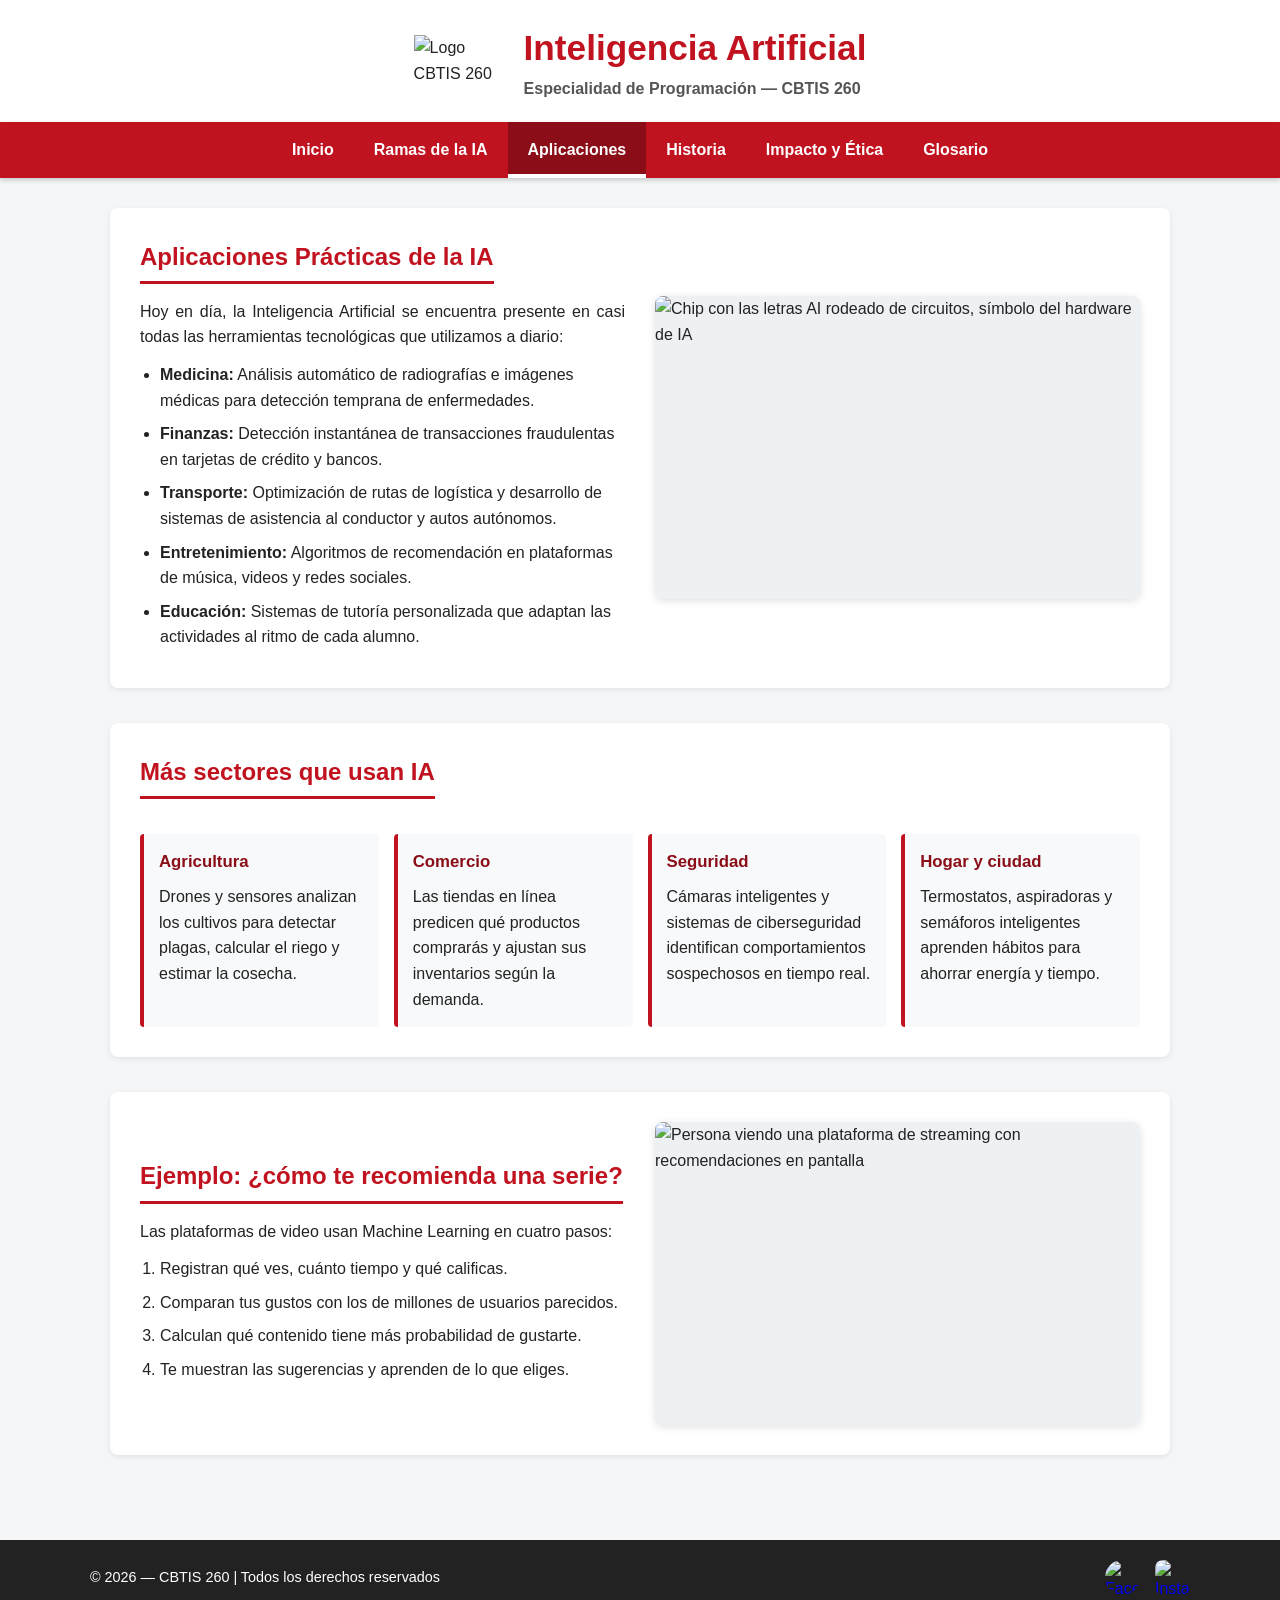
==== aplicaciones.html @ 66d58f6d "Add files via upload" ====
<!DOCTYPE html>
<html lang="es">
<head>
  <meta charset="UTF-8">
  <meta name="viewport" content="width=device-width, initial-scale=1.0">
  <title>Aplicaciones - Inteligencia Artificial - CBTIS 260</title>
  <link rel="stylesheet" href="styles.css">
</head>
<body>
  <a class="saltar" href="#contenido">Saltar al contenido</a>

<!-- ENCABEZADO -->
<header>
  <img src="imagenes/LOGO.png" alt="Logo CBTIS 260" class="logo-cbtis">
  <div class="encabezado-texto">
    <h1>Inteligencia Artificial</h1>
    <p>Especialidad de Programación — CBTIS 260</p>
  </div>
</header>

  <!-- MENÚ DE NAVEGACIÓN -->
  <nav aria-label="Menú principal">
    <button class="menu-toggle" type="button" aria-expanded="false" aria-controls="lista-menu">☰ Menú</button>
    <ul id="lista-menu">
      <li><a href="index.html">Inicio</a></li>
      <li><a href="ramas.html">Ramas de la IA</a></li>
      <li><a href="aplicaciones.html" class="activo" aria-current="page">Aplicaciones</a></li>
      <li><a href="historia.html">Historia</a></li>
      <li><a href="etica.html">Impacto y Ética</a></li>
      <li><a href="glosario.html">Glosario</a></li>
    </ul>
  </nav>

  <main id="contenido">
    <!-- SECCIÓN PRINCIPAL: aplicaciones prácticas -->
    <section class="seccion texto-imagen">
      <div class="texto">
        <h2>Aplicaciones Prácticas de la IA</h2>
        <p>
          Hoy en día, la Inteligencia Artificial se encuentra presente en casi todas las herramientas tecnológicas que utilizamos a diario:
        </p>
        <ul class="lista-puntos">
          <li><strong>Medicina:</strong> Análisis automático de radiografías e imágenes médicas para detección temprana de enfermedades.</li>
          <li><strong>Finanzas:</strong> Detección instantánea de transacciones fraudulentas en tarjetas de crédito y bancos.</li>
          <li><strong>Transporte:</strong> Optimización de rutas de logística y desarrollo de sistemas de asistencia al conductor y autos autónomos.</li>
          <li><strong>Entretenimiento:</strong> Algoritmos de recomendación en plataformas de música, videos y redes sociales.</li>
          <li><strong>Educación:</strong> Sistemas de tutoría personalizada que adaptan las actividades al ritmo de cada alumno.</li>
        </ul>
      </div>
      <div class="imagen">
        <img src="imagenes/IA_2.png" alt="Chip con las letras AI rodeado de circuitos, símbolo del hardware de IA" class="contener">
      </div>
    </section>

    <!-- SECCIÓN: MÁS SECTORES -->
    <section class="seccion">
      <h2>Más sectores que usan IA</h2>
      <div class="rejilla">
        <article class="tarjeta">
          <h3>Agricultura</h3>
          <p>Drones y sensores analizan los cultivos para detectar plagas, calcular el riego y estimar la cosecha.</p>
        </article>
        <article class="tarjeta">
          <h3>Comercio</h3>
          <p>Las tiendas en línea predicen qué productos comprarás y ajustan sus inventarios según la demanda.</p>
        </article>
        <article class="tarjeta">
          <h3>Seguridad</h3>
          <p>Cámaras inteligentes y sistemas de ciberseguridad identifican comportamientos sospechosos en tiempo real.</p>
        </article>
        <article class="tarjeta">
          <h3>Hogar y ciudad</h3>
          <p>Termostatos, aspiradoras y semáforos inteligentes aprenden hábitos para ahorrar energía y tiempo.</p>
        </article>
      </div>
    </section>

    <!-- SECCIÓN: EJEMPLO PASO A PASO -->
    <section class="seccion texto-imagen">
      <div class="texto">
        <h2>Ejemplo: ¿cómo te recomienda una serie?</h2>
        <p>Las plataformas de video usan Machine Learning en cuatro pasos:</p>
        <ol class="lista-puntos">
          <li>Registran qué ves, cuánto tiempo y qué calificas.</li>
          <li>Comparan tus gustos con los de millones de usuarios parecidos.</li>
          <li>Calculan qué contenido tiene más probabilidad de gustarte.</li>
          <li>Te muestran las sugerencias y aprenden de lo que eliges.</li>
        </ol>
      </div>
      <div class="imagen">
        <img src="imagenes/aplicaciones_1.jpg" alt="Persona viendo una plataforma de streaming con recomendaciones en pantalla">
      </div>
    </section>
  </main>

  <!-- PIE DE PÁGINA -->
  <footer>
    <div class="footer-contenido">
      <div class="footer-copyright">
        <span>&#169; 2026 — CBTIS 260 | Todos los derechos reservados</span>
      </div>
      <div class="footer-redes">
        <a class="red-facebook" href="https://www.facebook.com/" target="_blank" rel="noopener noreferrer" aria-label="Facebook">
          <img src="imagenes/facebookk.png" alt="Facebook">
        </a>
        <a class="red-instagram" href="https://www.instagram.com/" target="_blank" rel="noopener noreferrer" aria-label="Instagram">
          <img src="imagenes/insta.png" alt="Instagram">
        </a>
      </div>
    </div>
  </footer>

  <script src="script.js"></script>
</body>
</html>
---- styles.css ----
/* ==========================================================
   HOJA DE ESTILOS ÚNICA DEL SITIO - IA CBTIS 260
   Índice: 1 Variables · 2 Reset · 3 Encabezado · 4 Menú
   5 Contenido · 6 Componentes · 7 Pie · 8 Extras · 9 Responsivo
   ========================================================== */

/* 1. VARIABLES DE LA PALETA */
:root {
  --rojo: #c1121f;
  --rojo-oscuro: #8a0d17;
  --fondo: #f4f6f8;
  --blanco: #ffffff;
  --texto: #222222;
  --gris: #555555;
  --borde: #dddddd;
}

/* 2. RESET Y BASE */
* { margin: 0; padding: 0; box-sizing: border-box; }

html { scroll-behavior: smooth; }

body {
  font-family: Arial, Helvetica, sans-serif;
  background-color: var(--fondo);
  color: var(--texto);
  line-height: 1.6;
}

a { text-decoration: none; }

/* Todas las imágenes se adaptan al ancho y conservan su proporción */
img { max-width: 100%; height: auto; display: block; }

/* Enlace para saltar al contenido (accesibilidad con teclado) */
.saltar {
  position: absolute; left: -999px; top: 0;
  background: var(--rojo-oscuro); color: #fff; padding: 10px 15px; z-index: 300;
}
.saltar:focus { left: 0; }

/* Foco visible para quienes navegan con teclado */
a:focus-visible, button:focus-visible { outline: 3px solid #ffbf47; outline-offset: 2px; }

/* 3. ENCABEZADO */
header {
  background-color: var(--blanco);
  padding: 20px 15px;
  box-shadow: 0 2px 5px rgba(0,0,0,0.1);

  /* Logo a la izquierda y texto a la derecha, centrados en conjunto */
  display: flex;
  align-items: center;
  justify-content: center;
  gap: 20px;
}
header .logo-cbtis { width: 90px; height: auto; margin: 0; }
.encabezado-texto { text-align: left; }
header h1 { color: var(--rojo); font-size: 2.2rem; }
header p { color: var(--gris); font-size: 1rem; font-weight: bold; }


/* 4. MENÚ DE NAVEGACIÓN (fijo arriba) */
nav {
  background-color: var(--rojo);
  position: sticky; top: 0; z-index: 100;
  box-shadow: 0 2px 5px rgba(0,0,0,0.2);
}
nav ul { list-style: none; display: flex; justify-content: center; flex-wrap: wrap; }
nav ul li a {
  display: block; color: #fff; padding: 15px 20px;
  font-weight: bold; transition: background-color 0.3s;
}
nav ul li a:hover { background-color: var(--rojo-oscuro); }
/* Opción de la página actual */
nav ul li a.activo { background-color: var(--rojo-oscuro); box-shadow: inset 0 -4px 0 #fff; }

/* Botón hamburguesa: oculto en escritorio */
.menu-toggle {
  display: none; width: 100%; background: none; border: 0; color: #fff;
  font-size: 1.1rem; font-weight: bold; padding: 14px 20px; text-align: left; cursor: pointer;
}

/* 5. CONTENIDO PRINCIPAL */
main { max-width: 1100px; margin: 0 auto; padding: 30px 20px; }

.seccion {
  background-color: var(--blanco);
  border-radius: 8px; padding: 30px; margin-bottom: 35px;
  box-shadow: 0 2px 6px rgba(0,0,0,0.08);
}
.seccion h2 {
  color: var(--rojo); margin-bottom: 15px;
  border-bottom: 3px solid var(--rojo);
  display: inline-block; padding-bottom: 5px;
}
.seccion p { margin-bottom: 12px; text-align: left; }

/* 6. COMPONENTES */

/* Texto e imagen lado a lado */
.texto-imagen { display: flex; align-items: center; gap: 30px; flex-wrap: wrap; }
.texto-imagen .texto { flex: 1; min-width: 280px; }
.texto-imagen .imagen { flex: 1; min-width: 280px; }

/* Imágenes con proporción uniforme (16:10) en todo el sitio */
.imagen img {
  width: 100%; aspect-ratio: 16 / 10;
  object-fit: cover;               /* fotos nuevas: llenan el marco */
  border-radius: 8px; box-shadow: 0 2px 8px rgba(0,0,0,0.12);
  background-color: #eef1f4;
}
.imagen img.contener { object-fit: contain; }  /* ilustraciones: se ven completas */

/* Rejilla de tarjetas */
.rejilla {
  display: grid; gap: 15px; margin: 20px 0 0 0;
  grid-template-columns: repeat(auto-fit, minmax(220px, 1fr));
}
.tarjeta {
  background-color: #f8f9fa; border-left: 4px solid var(--rojo);
  padding: 15px; border-radius: 4px;
}
.tarjeta h3 { color: var(--rojo-oscuro); font-size: 1.05rem; margin-bottom: 8px; }
.tarjeta p { margin-bottom: 0; }
.tarjeta .ejemplo { margin-top: 8px; font-size: 0.92rem; color: var(--gris); }

/* Listas con viñetas */
.lista-puntos { margin: 10px 0 0 20px; }
.lista-puntos li { margin-bottom: 8px; }

/* Línea de tiempo (página Historia) */
.linea-tiempo { list-style: none; border-left: 3px solid var(--rojo); margin: 15px 0 0 8px; }
.linea-tiempo li { position: relative; padding: 0 0 18px 22px; }
.linea-tiempo li::before {
  content: ""; position: absolute; left: -10px; top: 6px;
  width: 17px; height: 17px; border-radius: 50%;
  background: var(--rojo); border: 3px solid #fff;
}
.linea-tiempo strong { color: var(--rojo-oscuro); }

/* Tabla comparativa (se desplaza en pantallas pequeñas) */
.tabla-scroll { overflow-x: auto; margin-top: 20px; }
.tabla-comparativa { width: 100%; border-collapse: collapse; min-width: 560px; }
.tabla-comparativa th, .tabla-comparativa td {
  border: 1px solid var(--borde); padding: 12px; text-align: left;
}
.tabla-comparativa th { background-color: var(--rojo); color: #fff; }
.tabla-comparativa tr:nth-child(even) { background-color: #f9f9f9; }

/* Glosario */
.glosario-grid {
  display: grid; gap: 15px; margin-top: 15px;
  grid-template-columns: repeat(auto-fit, minmax(220px, 1fr));
}
.glosario-item {
  background-color: #f8f9fa; padding: 15px;
  border-radius: 6px; border: 1px solid #e0e0e0;
}
.glosario-item h3 { color: var(--rojo); font-size: 1.05rem; margin-bottom: 5px; }
.glosario-item p { margin-bottom: 0; }

/* Video responsivo 16:9 */
.video-contenedor {
  width: 100%; max-width: 760px; margin: 0 auto;
  aspect-ratio: 16 / 9; border-radius: 8px; overflow: hidden;
}
.video-contenedor iframe { width: 100%; height: 100%; border: 0; }

/* 7. PIE DE PÁGINA */
footer { background-color: #222; color: #fff; padding: 20px; margin-top: 20px; }
.footer-contenido {
  max-width: 1100px; margin: 0 auto; display: flex;
  justify-content: space-between; align-items: center; flex-wrap: wrap; gap: 15px;
}
.footer-copyright { font-size: 0.9rem; }
.footer-redes { display: flex; align-items: center; gap: 15px; }

/* Contenedor de tamaño fijo: ambos íconos miden exactamente 35x35 px */
.footer-redes a { display: block; width: 35px; height: 35px; }
.footer-redes a img { width: 35px; height: 35px; max-width: none; }
/* Facebook casi no tiene margen: se ajusta completo */
.footer-redes .red-facebook img { object-fit: contain; border-radius: 50%; }
/* Instagram tiene mucho margen blanco: 'cover' recorta el espacio sobrante */
.footer-redes .red-instagram img { object-fit: cover; border-radius: 8px; }

/* 8. EXTRAS DE JAVASCRIPT */
/* Botón volver arriba (lo crea script.js) */
.subir {
  position: fixed; right: 20px; bottom: 20px; width: 46px; height: 46px;
  border: 0; border-radius: 50%; background: var(--rojo); color: #fff;
  font-size: 1.4rem; cursor: pointer; box-shadow: 0 2px 8px rgba(0,0,0,0.3);
  opacity: 0; visibility: hidden; transition: opacity 0.3s, visibility 0.3s; z-index: 150;
}
.subir.visible { opacity: 1; visibility: visible; }
.subir:hover { background: var(--rojo-oscuro); }

/* Aparición suave al hacer scroll (solo si hay JavaScript) */
.js .aparece { opacity: 0; transform: translateY(20px); transition: opacity 0.6s, transform 0.6s; }
.js .aparece.visible { opacity: 1; transform: none; }

@media (prefers-reduced-motion: reduce) {
  html { scroll-behavior: auto; }
  .js .aparece { opacity: 1; transform: none; transition: none; }
}

/* 9. DISEÑO RESPONSIVO */
/* Texto justificado solo en pantallas anchas (evita huecos grandes) */
@media (min-width: 769px) {
  .seccion p { text-align: justify; hyphens: auto; }
  .tarjeta p, .glosario-item p { text-align: left; }
}

@media (max-width: 768px) {
  header h1 { font-size: 1.5rem; }

  /* NUEVO: en celular el logo queda arriba del texto */
  header { flex-direction: column; text-align: center; gap: 10px; }
  .encabezado-texto { text-align: center; }

  main { padding: 20px 12px; }
  .seccion { padding: 20px; }

  /* Menú hamburguesa */
  .menu-toggle { display: block; }
  nav ul { display: none; flex-direction: column; text-align: center; }
  nav ul.abierto { display: flex; }
  nav ul li a { border-top: 1px solid rgba(255,255,255,0.2); }

  .texto-imagen { flex-direction: column; }
  .texto-imagen .texto, .texto-imagen .imagen { width: 100%; min-width: 0; }
  .footer-contenido { flex-direction: column; text-align: center; }
}
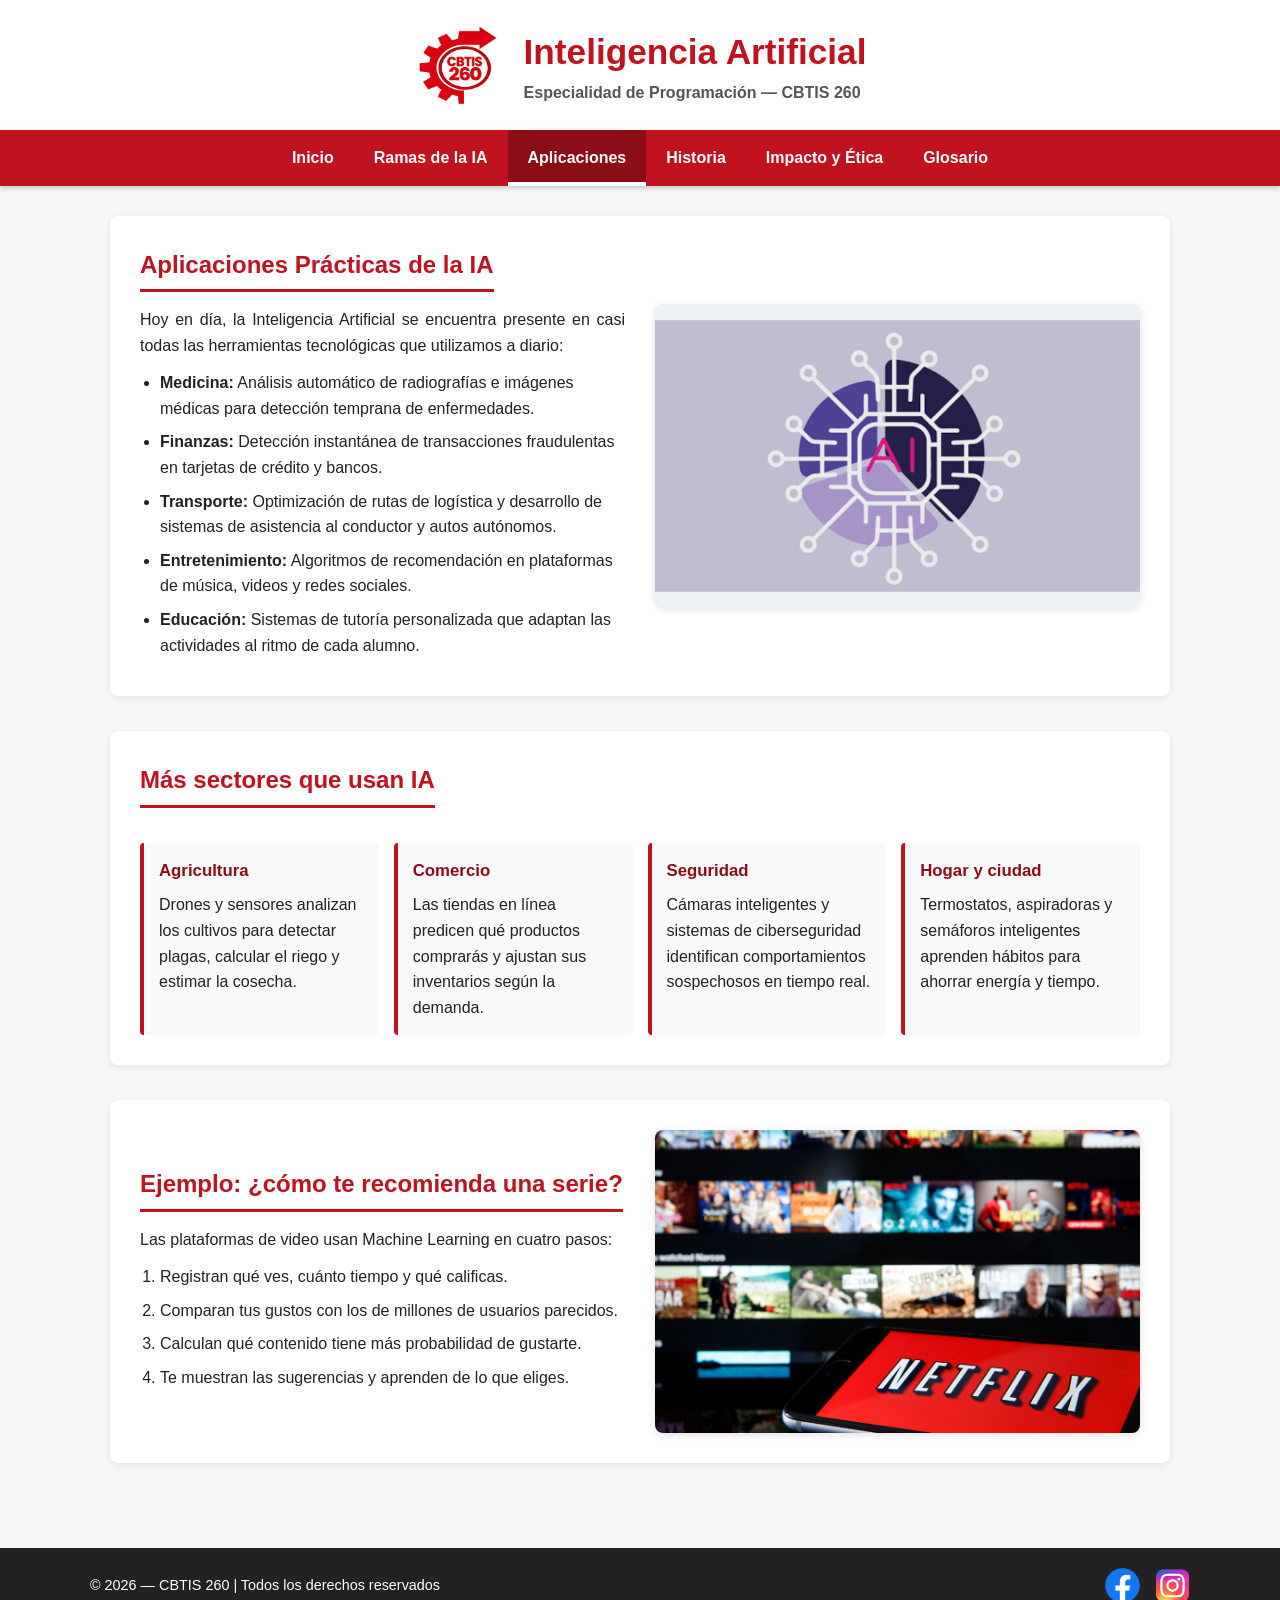
==== commit 740f5668: "Actualizar aplicaciones.html" ====
--- a/aplicaciones.html
+++ b/aplicaciones.html
@@ -5,6 +5,8 @@
   <meta name="viewport" content="width=device-width, initial-scale=1.0">
   <title>Aplicaciones - Inteligencia Artificial - CBTIS 260</title>
   <link rel="stylesheet" href="styles.css">
+  <link rel="manifest" href="manifest.json">
+
 </head>
 <body>
   <a class="saltar" href="#contenido">Saltar al contenido</a>
